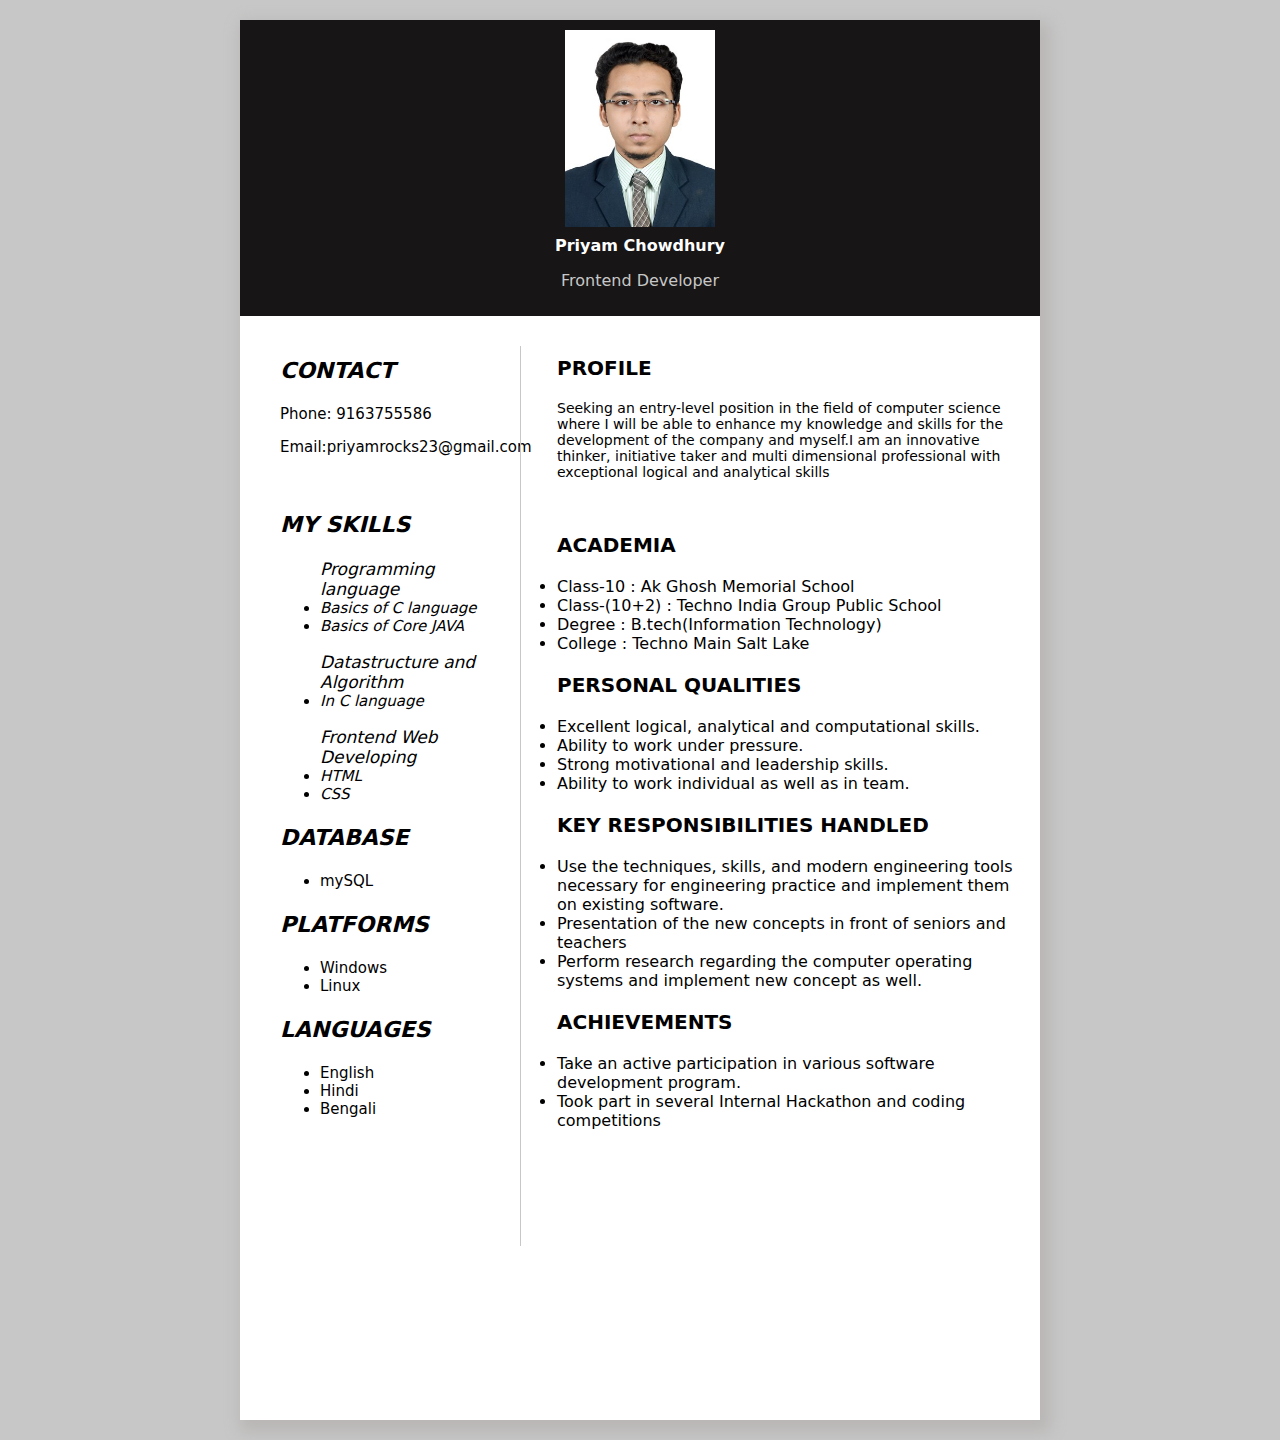
==== resume.html @ 49e9efa3 "my first resume webpage" ====
<!DOCTYPE html>
<html lang="en">
<head>
    
    <title>Document</title>
    <link rel="stylesheet" href="style.css">
    
</head>
<body>
    <div class="main">
        <div class="top-section">
            <img src="priyam_new.jpg" class="profile">
            <p class="p1" >Priyam Chowdhury</p>
            <p class="p2" >Frontend Developer</p>

        </div>
        <div class="clearfix"></div>
        <div class="col-div-4">
            <div class="content-box" style="padding-left: 40px;" >
                <p class="head" style="color: black; font-size: 22px; font-style: oblique;">Contact</p>
                <p class="p3" style="color: black; font-size: 15px;">Phone: 9163755586</p>
                <p class="p3" style="color: black; font-size: 15px;">Email:priyamrocks23@gmail.com</p>
                <br/>
                <p class="head" style="font-style: italic;font-size: 22px; ">My Skills</p>
                <ul style="font-size: 17px; font-style: oblique; ">
                    Programming language 
                    
                    <li style="font-size: 15px">Basics of C language</li>
                    <li style="font-size: 15px">Basics of Core JAVA </li>
                    
                </ul>
                <ul style="font-size: 17px; font-style: oblique;">
                    Datastructure and Algorithm 
                    <li style="font-size: 15px">In C language</li>
                </ul>
                <ul style="font-size: 17px; font-style: oblique;">
                    Frontend Web Developing
                    <li style="font-size: 15px">HTML</li>
                    <li style="font-size: 15px">CSS</li>
                   
                </ul>
                <p class="head" style="font-style: italic;font-size: 22px; ">Database</p>
                <ul>
                    
                    <li style="font-size: 15px">mySQL</li>
                    </ul>
                    <p class="head" style="font-style: italic;font-size: 22px; ">Platforms</p>
                    <ul>
                        
                        <li style="font-size: 15px">Windows</li>
                        <li style="font-size: 15px">Linux</li>
                        </ul>
                <p class="head" style="font-style: italic;font-size: 22px; ">Languages</p>
                <ul>
                    
                    <li style="font-size: 15px">English</li>
                    <li style="font-size: 15px">Hindi</li>
                    <li style="font-size: 15px">Bengali</li>
                </ul>
                
            </div>
        </div>
        <div class="line"></div>
        <div class="col-div-8">
            <div class="content-box">
                <p class="head">PROFILE</p>
                <p class="p3" style="font-size:14px">Seeking an entry-level position in the field of computer science where I will be able to enhance my knowledge and skills for the development of the company and myself.I am an innovative thinker, initiative taker and multi dimensional professional with exceptional logical and analytical skills</p>
                <br/>
                <p class="head">Academia</p>
                <p>
                    <li>Class-10 : Ak Ghosh Memorial School</li>
                    <li>Class-(10+2) : Techno India Group Public School</li>
                    <li>Degree : B.tech(Information Technology)</li>
                    <li>College : Techno Main Salt Lake</li>
                    
                </p>
                <p class="head">Personal Qualities</p>
                <p>
                    <li>Excellent logical, analytical and computational skills.</li>
                    <li>Ability to work under pressure.</li>
                    <li>Strong motivational and leadership skills.</li>
                    <li>Ability to work individual as well as in team.</li>
                </p>
                <p class="head">Key Responsibilities handled</p>
                <p>
                    <li>Use the techniques, skills, and modern engineering tools necessary for engineering practice and implement them on existing software.</li>
                    <li>Presentation of the new concepts in front of seniors and teachers</li>
                    <li>Perform research regarding the computer operating systems and implement new concept as well.</li>
                    
                </p>
                <p class="head">Achievements</p>
                <li>Take an active participation in various software development program.</li>
                <li>Took part in several Internal Hackathon and coding competitions</li>
            </div>
        </div>
    </div>
</body>
</html>
---- style.css ----
body
{
    margin: 0px;
    padding: 0px;
    background-image: radial-gradient(#c7c7c7 25%,#c7c7c7 74%);
    font-family: system-ui;

}
.clearfix
{
    clear:both;
}
.main
{
    height: 1400px;
    width: 800px;
    background-color: white;
    box-shadow: 5px 7px 15px 5px #b9b6b5;
    margin: 20px auto;
}
.top-section
{
    background-color: rgb(23, 21, 21);
    text-align: center;
    padding: 10px;
}
.profile
{
width: 150px;
border: 100%;
}
.p1
{
    color: white;
    font-size: 40;
    font-weight: bold;
    margin: 0px;
    margin-top: 5px;
}

.p2
{
color: #c7c7c7;
font-size: 100;
font-weight: 100;
}
.p3
{
    color: black;
}
.col-div-4
{
    width: 35%;
    float: left;
}
.col-div-8
{
    width:62%;
    float: left;
}
.line
{
    border-left: 1px solid #c7c7c7;
    height: 900px;
    width: 2%;
    margin-top: 30px;
    float: left;

}
.content-box
{
    padding: 20px;
}
.head
{
    font-size: 20px;
    text-transform: uppercase;
    font-weight: 600;
}
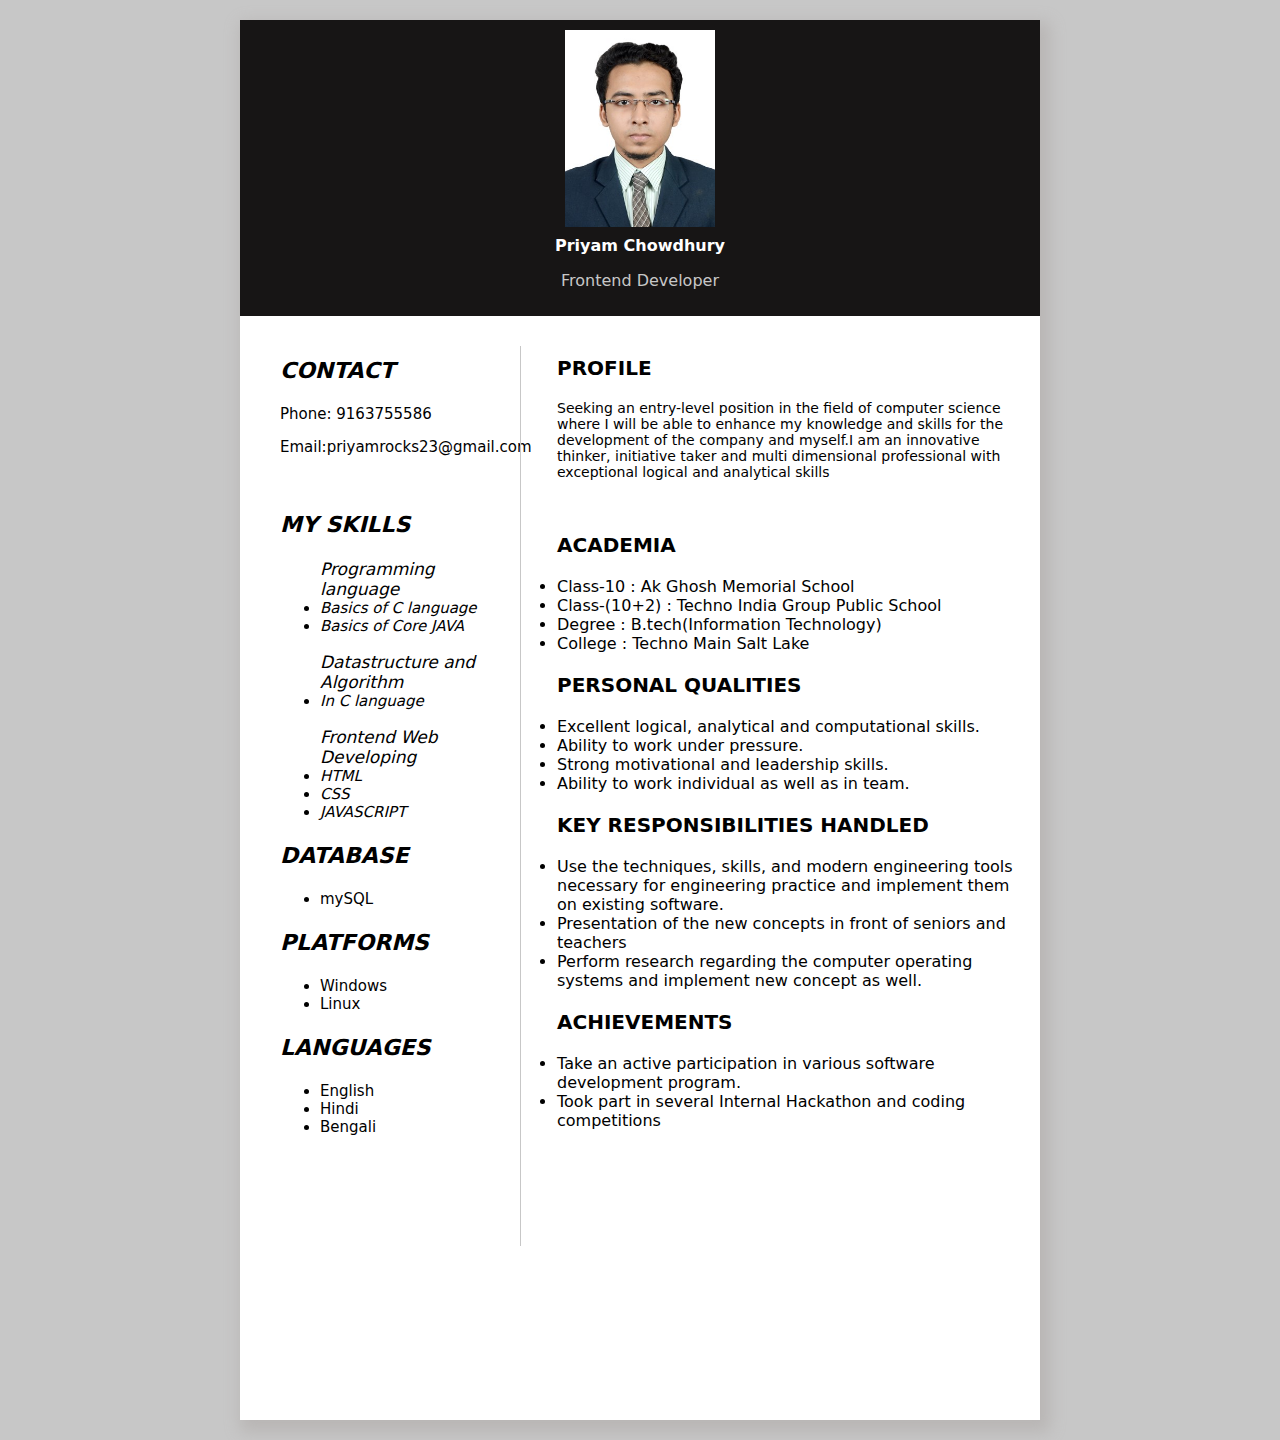
==== commit 88c87a8e: "Update resume.html" ====
--- a/resume.html
+++ b/resume.html
@@ -37,6 +37,7 @@
                     Frontend Web Developing
                     <li style="font-size: 15px">HTML</li>
                     <li style="font-size: 15px">CSS</li>
+                    <li style="font-size: 15px">JAVASCRIPT</li>
                    
                 </ul>
                 <p class="head" style="font-style: italic;font-size: 22px; ">Database</p>
@@ -95,4 +96,4 @@
         </div>
     </div>
 </body>
-</html>+</html>
